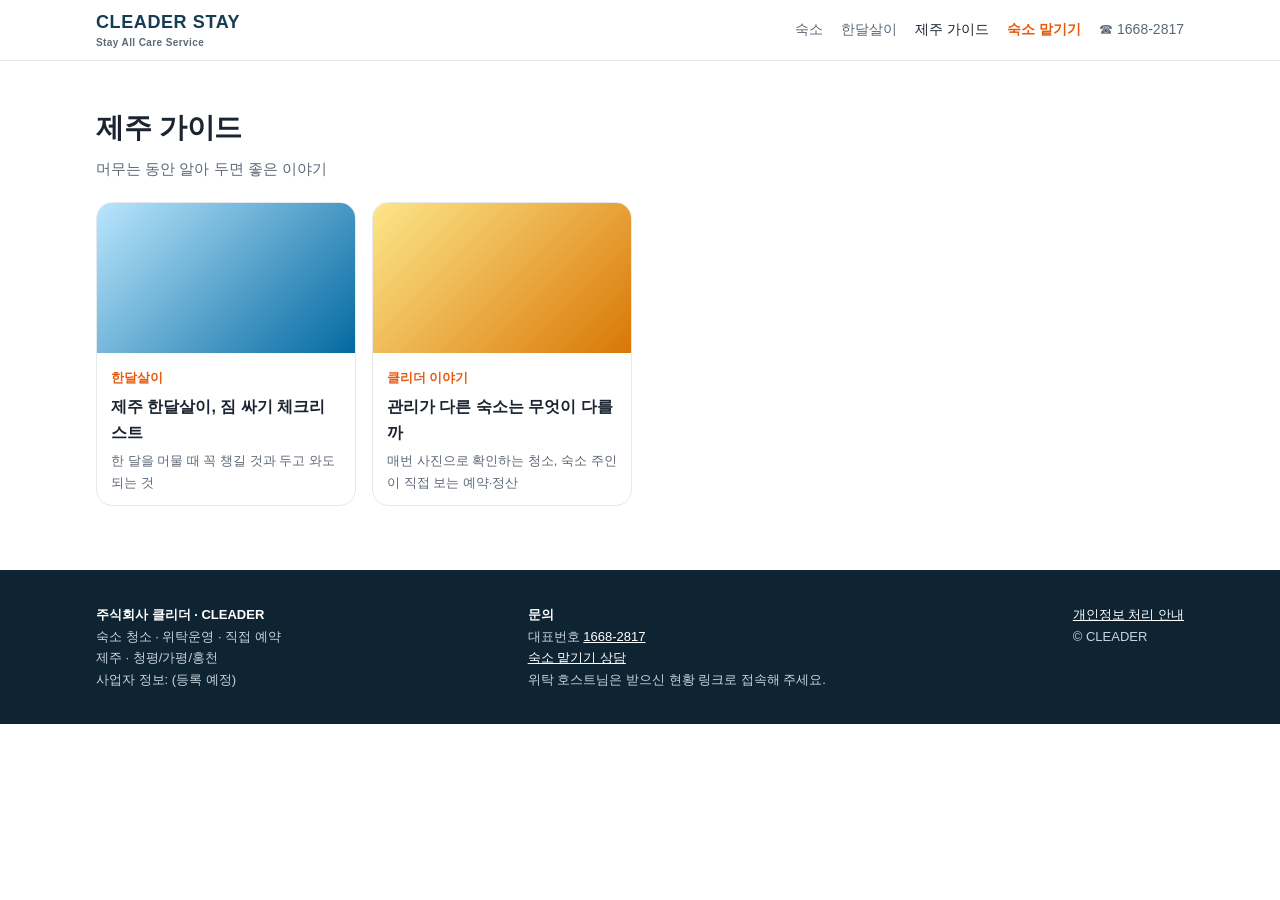
==== guide.html @ aacdc653 "Add CLEADER STAY homepage prototype" ====
<!doctype html>
<html lang="ko">
<head>
<meta charset="utf-8">
<meta name="viewport" content="width=device-width,initial-scale=1">
<title>제주 가이드 · CLEADER STAY</title>
<meta name="robots" content="noindex">
<link rel="stylesheet" href="style.css">
</head>
<body data-page="guide">
<header id="hd"></header>
<main id="main"></main>
<footer id="ft"></footer>
<script src="guide-data.js"></script>
<script src="app.js"></script>
</body>
</html>
---- style.css ----
:root{--ink:#1b2430;--sub:#5d6877;--line:#e5e9ee;--navy:#173d52;--accent:#e8590c;--bg:#fff;--soft:#f6f8fa;--ok:#15803d}
*{box-sizing:border-box}
html{-webkit-text-size-adjust:100%}
body{margin:0;background:var(--bg);color:var(--ink);font:15px/1.65 -apple-system,BlinkMacSystemFont,"Apple SD Gothic Neo","Pretendard","Malgun Gothic",sans-serif}
a{color:inherit}
img{max-width:100%;display:block}
.wrap{max-width:1120px;margin:0 auto;padding:0 16px}
/* header */
.hd{position:sticky;top:0;z-index:20;background:rgba(255,255,255,.96);backdrop-filter:blur(6px);border-bottom:1px solid var(--line)}
.hd .wrap{display:flex;align-items:center;justify-content:space-between;height:60px;gap:12px}
.logo{text-decoration:none;font-weight:900;letter-spacing:.6px;color:var(--navy);font-size:18px;white-space:nowrap}
.logo small{display:block;font-size:10px;font-weight:600;letter-spacing:.4px;color:var(--sub);margin-top:-3px}
.nav{display:flex;gap:18px;align-items:center;font-size:14px}
.nav a{text-decoration:none;color:var(--sub)}.nav a.on,.nav a:hover{color:var(--ink)}
.nav .host{color:var(--accent);font-weight:700}
.menu-btn{display:none;border:1px solid var(--line);background:#fff;border-radius:10px;padding:6px 10px;font:inherit}
@media (max-width:760px){.nav{display:none;position:absolute;top:60px;left:0;right:0;background:#fff;flex-direction:column;align-items:flex-start;padding:12px 16px;border-bottom:1px solid var(--line)}.nav.open{display:flex}.menu-btn{display:block}}
/* hero */
.hero{background:linear-gradient(160deg,#0e7490 0%,#155e75 45%,#173d52 100%) center/cover;color:#fff;padding:56px 0 64px;position:relative}
.hero.has-img{background-blend-mode:multiply}
.hero h1{margin:0 0 6px;font-size:clamp(26px,4.4vw,42px);line-height:1.25;letter-spacing:-.5px}
.hero p{margin:0 0 22px;opacity:.95;font-size:clamp(14px,2vw,17px)}
.search{display:grid;grid-template-columns:1.3fr 1fr 1fr .8fr auto;background:#fff;color:var(--ink);border-radius:999px;box-shadow:0 10px 30px rgba(0,0,0,.22);overflow:hidden;max-width:860px}
.search label{display:block;padding:9px 16px;border-right:1px solid var(--line);font-size:12px;font-weight:700}
.search select,.search input{display:block;width:100%;border:0;font:inherit;font-size:14px;padding:2px 0;background:transparent;color:var(--ink);outline:none}
.search button{border:0;background:var(--accent);color:#fff;font:inherit;font-weight:800;padding:0 26px;cursor:pointer}
@media (max-width:760px){.search{grid-template-columns:1fr 1fr;border-radius:18px}.search label{border-bottom:1px solid var(--line)}.search button{grid-column:1/-1;padding:12px}}
/* chips & grid */
.chips{display:flex;gap:8px;overflow-x:auto;padding:16px 0 6px;scrollbar-width:none}
.chip{border:1px solid var(--line);border-radius:999px;padding:6px 14px;background:#fff;font:inherit;font-size:13px;white-space:nowrap;cursor:pointer}
.chip.on{background:var(--navy);border-color:var(--navy);color:#fff}
.grid{display:grid;grid-template-columns:repeat(auto-fill,minmax(250px,1fr));gap:22px 18px;padding:12px 0 36px}
.room{text-decoration:none;color:inherit;display:block}
.room .ph{aspect-ratio:4/3;border-radius:16px;background:linear-gradient(135deg,#7dd3fc,#0e7490) center/cover no-repeat;position:relative;overflow:hidden}
.room .badge{position:absolute;left:10px;top:10px;background:#fff;color:var(--ink);font-size:12px;font-weight:700;padding:3px 10px;border-radius:999px}
.room .badge.no{background:#1f2937;color:#fff}
.room h3{margin:10px 0 0;font-size:16px}
.room .meta{color:var(--sub);font-size:13px}
.room .price{margin-top:2px;font-weight:700}
.empty{color:var(--sub);padding:30px 0}
/* sections */
.sec{padding:44px 0}.sec.soft{background:var(--soft)}
.sec h2{margin:0 0 6px;font-size:clamp(20px,3vw,28px);letter-spacing:-.3px}
.sec .lead{color:var(--sub);margin:0 0 20px}
.cards3{display:grid;grid-template-columns:repeat(auto-fit,minmax(230px,1fr));gap:14px}
.box{background:#fff;border:1px solid var(--line);border-radius:16px;padding:18px}
.box .ic{font-size:26px}.box h3{margin:6px 0 4px;font-size:16px}.box p{margin:0;color:var(--sub);font-size:14px}
.band{background:var(--navy);color:#fff;border-radius:20px;padding:26px;display:flex;flex-wrap:wrap;gap:16px;align-items:center;justify-content:space-between}
.band h2{color:#fff}.band p{margin:0;opacity:.9}
.btn{display:inline-block;text-decoration:none;border:0;border-radius:12px;padding:11px 18px;font:inherit;font-weight:800;cursor:pointer;background:var(--accent);color:#fff}
.btn.w{background:#fff;color:var(--navy)}.btn.line{background:#fff;color:var(--navy);border:1px solid var(--line)}
.btn:disabled{opacity:.5;cursor:not-allowed}
/* guide */
.glist{display:grid;grid-template-columns:repeat(auto-fill,minmax(260px,1fr));gap:16px}
.gcard{text-decoration:none;color:inherit;border:1px solid var(--line);border-radius:16px;overflow:hidden;background:#fff;display:block}
.gcard .gp{height:150px;background:linear-gradient(135deg,#fde68a,#f59e0b)}
.gcard div.t{padding:12px 14px}.gcard small{color:var(--accent);font-weight:700}.gcard h3{margin:4px 0;font-size:16px}.gcard p{margin:0;color:var(--sub);font-size:13px}
.article{max-width:720px;margin:0 auto}.article h1{font-size:clamp(24px,4vw,34px);line-height:1.3;margin:0 0 8px}.article h2{font-size:19px;margin:26px 0 8px}
.article .cover{height:240px;border-radius:18px;margin:16px 0 20px}
.article ul{padding-left:20px}.article li{margin:4px 0}
/* room detail */
.gal{display:grid;grid-template-columns:2fr 1fr 1fr;grid-template-rows:180px 180px;gap:8px;border-radius:18px;overflow:hidden;margin:18px 0}
.gal div{background:linear-gradient(135deg,#7dd3fc,#0e7490) center/cover no-repeat;cursor:pointer}
.gal div:first-child{grid-row:1/3}
@media (max-width:760px){.gal{grid-template-columns:1fr 1fr;grid-template-rows:220px 110px}.gal div:first-child{grid-column:1/-1;grid-row:auto}.gal div:nth-child(n+4){display:none}}
.detail{display:grid;grid-template-columns:minmax(0,1fr) 360px;gap:32px;align-items:start}
@media (max-width:900px){.detail{grid-template-columns:1fr}}
.detail h1{margin:0;font-size:clamp(22px,3.4vw,30px)}
.tags{display:flex;flex-wrap:wrap;gap:6px;margin:10px 0}.tags span{background:var(--soft);border:1px solid var(--line);border-radius:999px;padding:2px 10px;font-size:12px}
.desc{white-space:pre-wrap}
.bookbox{position:sticky;top:76px;border:1px solid var(--line);border-radius:18px;padding:18px;box-shadow:0 8px 26px rgba(0,0,0,.08);background:#fff}
.bookbox .pr{font-size:20px;font-weight:800;margin-bottom:6px}
.cal-head{display:flex;justify-content:space-between;align-items:center;margin:8px 0}
.cal-head button{border:1px solid var(--line);background:#fff;border-radius:8px;padding:2px 10px;font:inherit;cursor:pointer}
.cal{display:grid;grid-template-columns:repeat(7,1fr);gap:3px;text-align:center;font-size:13px}
.cal .w{font-size:11px;color:var(--sub)}
.cal .d{padding:6px 0;border-radius:8px;cursor:pointer}
.cal .d:hover{background:#ffedd5}
.cal .d.x{color:#b6bec8;text-decoration:line-through;cursor:not-allowed;background:#f3f4f6}
.cal .d.past{color:#cbd2da;cursor:not-allowed}
.cal .d.sel{background:var(--accent);color:#fff;font-weight:800}
.cal .d.mid{background:#fed7aa}
.legend{font-size:12px;color:var(--sub);margin:6px 0 10px}
.form label{display:block;font-size:13px;font-weight:600;margin-top:8px}
.form input,.form select,.form textarea{display:block;width:100%;margin-top:3px;padding:9px 10px;border:1px solid #d5dbe2;border-radius:10px;font:inherit;background:#fff}
.form textarea{min-height:80px}
.form .two{display:grid;grid-template-columns:1fr 1fr;gap:8px}
.form .chk{display:flex;gap:8px;align-items:flex-start;font-weight:400;font-size:13px;margin-top:10px}.form .chk input{width:auto;margin-top:4px}
.form .hp{position:absolute;left:-9999px;width:1px;height:1px;overflow:hidden}
.note{font-size:12px;color:var(--sub);margin-top:8px}
.msg{margin-top:10px;font-size:14px;min-height:20px}.msg.ok{color:var(--ok);font-weight:700}.msg.bad{color:#b91c1c}
/* steps */
.steps{display:grid;grid-template-columns:repeat(auto-fit,minmax(170px,1fr));gap:10px;counter-reset:s}
.steps div{background:#fff;border:1px solid var(--line);border-radius:14px;padding:14px;counter-increment:s}
.steps div::before{content:counter(s);display:inline-block;width:24px;height:24px;border-radius:50%;background:var(--navy);color:#fff;text-align:center;font-size:13px;line-height:24px;margin-right:6px;font-weight:800}
.mock{border:1px solid var(--line);border-radius:16px;overflow:hidden;background:#fff;box-shadow:0 8px 24px rgba(0,0,0,.07)}
.mock .mh{background:#173d52;color:#fff;padding:10px 14px;font-weight:700;font-size:14px}
.mock .mc{display:grid;grid-template-columns:repeat(7,1fr);gap:3px;padding:12px;font-size:11px}
.mock .mc span{border:1px solid #eef1f4;border-radius:6px;height:40px;padding:2px 4px;color:var(--sub)}
.mock .bar{height:12px;border-radius:6px;margin-top:4px}
/* footer */
.ft{background:#0f2433;color:#c8d3dc;padding:34px 0;font-size:13px;margin-top:20px}
.ft a{color:#fff}.ft .cols{display:flex;flex-wrap:wrap;gap:28px;justify-content:space-between}
.ft b{color:#fff}
.call{position:fixed;right:16px;bottom:16px;z-index:30;background:var(--accent);color:#fff;text-decoration:none;font-weight:800;border-radius:999px;padding:12px 18px;box-shadow:0 8px 20px rgba(232,89,12,.4)}
@media (min-width:900px){.call{display:none}}
.crumb{font-size:13px;color:var(--sub);padding-top:16px}.crumb a{color:var(--sub)}
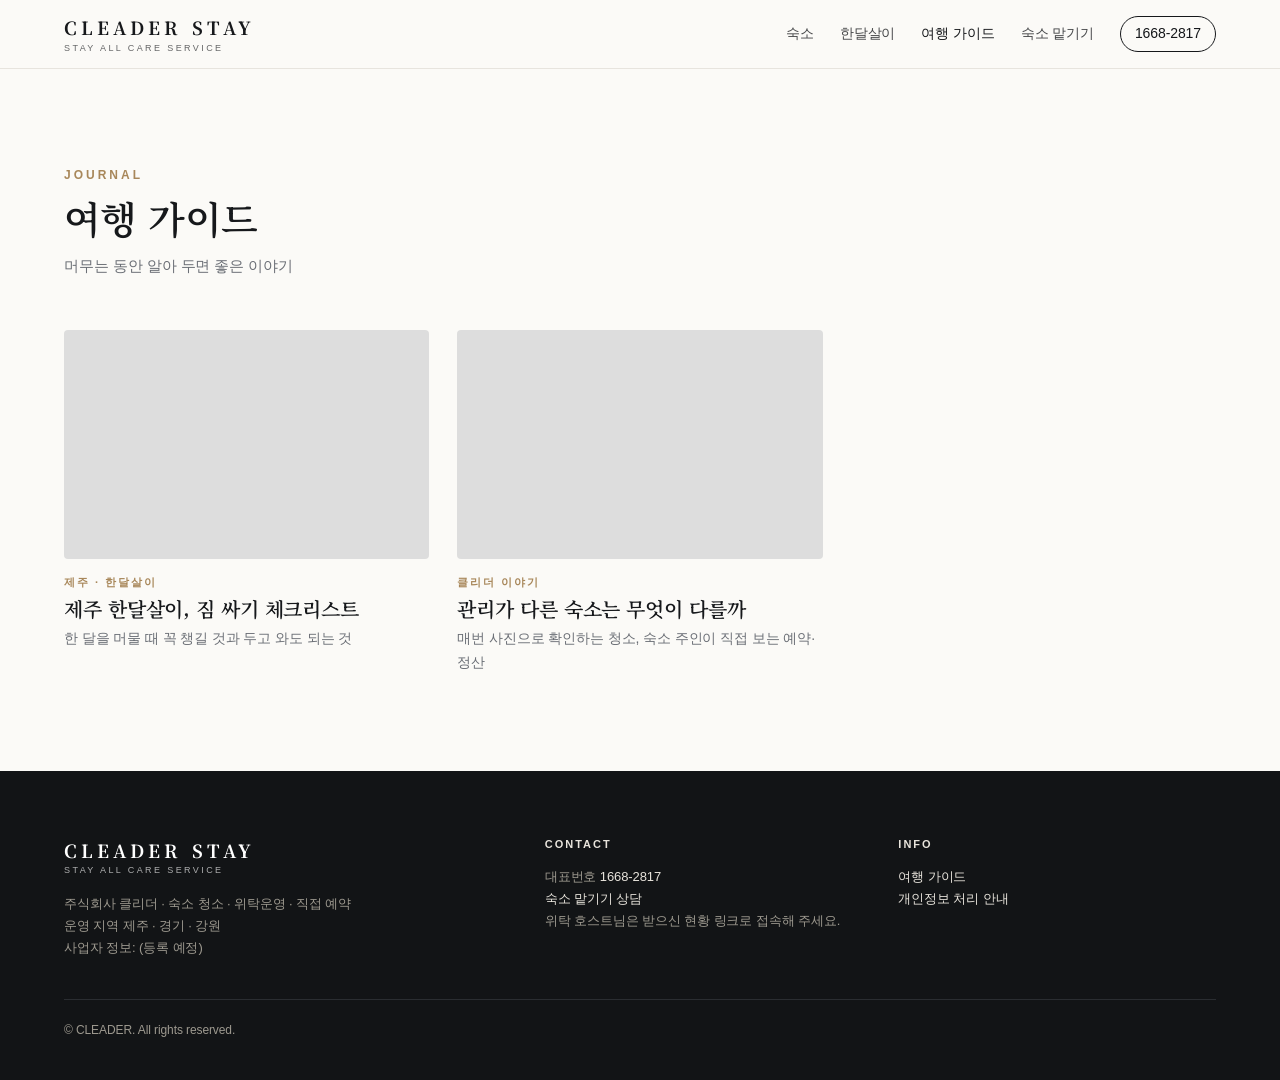
==== commit 9043b6ab: "Add files via upload" ====
--- a/guide.html
+++ b/guide.html
@@ -3,14 +3,17 @@
 <head>
 <meta charset="utf-8">
 <meta name="viewport" content="width=device-width,initial-scale=1">
-<title>제주 가이드 · CLEADER STAY</title>
+<title>여행 가이드 · CLEADER STAY</title>
 <meta name="robots" content="noindex">
+<link rel="preconnect" href="https://fonts.googleapis.com"><link rel="preconnect" href="https://fonts.gstatic.com" crossorigin>
+<link href="https://fonts.googleapis.com/css2?family=Noto+Serif+KR:wght@500;600;700&display=swap" rel="stylesheet">
 <link rel="stylesheet" href="style.css">
 </head>
 <body data-page="guide">
 <header id="hd"></header>
 <main id="main"></main>
 <footer id="ft"></footer>
+<script src="regions.js"></script>
 <script src="guide-data.js"></script>
 <script src="app.js"></script>
 </body>
--- a/style.css
+++ b/style.css
@@ -1,107 +1,226 @@
-:root{--ink:#1b2430;--sub:#5d6877;--line:#e5e9ee;--navy:#173d52;--accent:#e8590c;--bg:#fff;--soft:#f6f8fa;--ok:#15803d}
+/* CLEADER STAY · 사진 중심 고급형 (2026-11-25) */
+:root{--ink:#16181b;--sub:#6b6f76;--line:#e7e4de;--bg:#fbfaf7;--card:#fff;--soft:#f3f0ea;--dark:#121416;--gold:#a8875a;--ok:#2f6b3a;--bad:#a33a2b;
+--serif:"Noto Serif KR","Nanum Myeongjo",serif;--sans:"Pretendard",-apple-system,BlinkMacSystemFont,"Apple SD Gothic Neo","Malgun Gothic",sans-serif}
 *{box-sizing:border-box}
-html{-webkit-text-size-adjust:100%}
-body{margin:0;background:var(--bg);color:var(--ink);font:15px/1.65 -apple-system,BlinkMacSystemFont,"Apple SD Gothic Neo","Pretendard","Malgun Gothic",sans-serif}
+html{-webkit-text-size-adjust:100%;scroll-behavior:smooth}
+body{margin:0;background:var(--bg);color:var(--ink);font:15px/1.7 var(--sans);letter-spacing:-.1px}
 a{color:inherit}
 img{max-width:100%;display:block}
-.wrap{max-width:1120px;margin:0 auto;padding:0 16px}
-/* header */
-.hd{position:sticky;top:0;z-index:20;background:rgba(255,255,255,.96);backdrop-filter:blur(6px);border-bottom:1px solid var(--line)}
-.hd .wrap{display:flex;align-items:center;justify-content:space-between;height:60px;gap:12px}
-.logo{text-decoration:none;font-weight:900;letter-spacing:.6px;color:var(--navy);font-size:18px;white-space:nowrap}
-.logo small{display:block;font-size:10px;font-weight:600;letter-spacing:.4px;color:var(--sub);margin-top:-3px}
-.nav{display:flex;gap:18px;align-items:center;font-size:14px}
-.nav a{text-decoration:none;color:var(--sub)}.nav a.on,.nav a:hover{color:var(--ink)}
-.nav .host{color:var(--accent);font-weight:700}
-.menu-btn{display:none;border:1px solid var(--line);background:#fff;border-radius:10px;padding:6px 10px;font:inherit}
-@media (max-width:760px){.nav{display:none;position:absolute;top:60px;left:0;right:0;background:#fff;flex-direction:column;align-items:flex-start;padding:12px 16px;border-bottom:1px solid var(--line)}.nav.open{display:flex}.menu-btn{display:block}}
-/* hero */
-.hero{background:linear-gradient(160deg,#0e7490 0%,#155e75 45%,#173d52 100%) center/cover;color:#fff;padding:56px 0 64px;position:relative}
-.hero.has-img{background-blend-mode:multiply}
-.hero h1{margin:0 0 6px;font-size:clamp(26px,4.4vw,42px);line-height:1.25;letter-spacing:-.5px}
-.hero p{margin:0 0 22px;opacity:.95;font-size:clamp(14px,2vw,17px)}
-.search{display:grid;grid-template-columns:1.3fr 1fr 1fr .8fr auto;background:#fff;color:var(--ink);border-radius:999px;box-shadow:0 10px 30px rgba(0,0,0,.22);overflow:hidden;max-width:860px}
-.search label{display:block;padding:9px 16px;border-right:1px solid var(--line);font-size:12px;font-weight:700}
-.search select,.search input{display:block;width:100%;border:0;font:inherit;font-size:14px;padding:2px 0;background:transparent;color:var(--ink);outline:none}
-.search button{border:0;background:var(--accent);color:#fff;font:inherit;font-weight:800;padding:0 26px;cursor:pointer}
-@media (max-width:760px){.search{grid-template-columns:1fr 1fr;border-radius:18px}.search label{border-bottom:1px solid var(--line)}.search button{grid-column:1/-1;padding:12px}}
-/* chips & grid */
-.chips{display:flex;gap:8px;overflow-x:auto;padding:16px 0 6px;scrollbar-width:none}
-.chip{border:1px solid var(--line);border-radius:999px;padding:6px 14px;background:#fff;font:inherit;font-size:13px;white-space:nowrap;cursor:pointer}
-.chip.on{background:var(--navy);border-color:var(--navy);color:#fff}
-.grid{display:grid;grid-template-columns:repeat(auto-fill,minmax(250px,1fr));gap:22px 18px;padding:12px 0 36px}
+.wrap{max-width:1200px;margin:0 auto;padding:0 24px}
+@media (max-width:640px){.wrap{padding:0 16px}}
+.serif{font-family:var(--serif)}
+.eyebrow{font-size:12px;letter-spacing:3px;text-transform:uppercase;color:var(--gold);font-weight:600}
+/* ---------- header ---------- */
+.hd{position:sticky;top:0;z-index:40;background:rgba(251,250,247,.94);backdrop-filter:blur(10px);border-bottom:1px solid var(--line);transition:background .25s,border-color .25s,color .25s}
+.hd .wrap{display:flex;align-items:center;justify-content:space-between;height:68px;gap:16px}
+.logo{text-decoration:none;font-family:var(--serif);font-weight:700;letter-spacing:4px;font-size:18px;white-space:nowrap}
+.logo small{display:block;font-family:var(--sans);font-size:9px;font-weight:500;letter-spacing:2.4px;opacity:.65;margin-top:-2px}
+.nav{display:flex;gap:26px;align-items:center;font-size:14px}
+.nav a{text-decoration:none;opacity:.78}.nav a.on,.nav a:hover{opacity:1}
+.nav .tel{border:1px solid currentColor;border-radius:999px;padding:5px 14px;opacity:1}
+.menu-btn{display:none;border:0;background:transparent;color:inherit;font-size:22px;padding:4px 6px;cursor:pointer}
+body.over .hd{position:fixed;left:0;right:0;background:transparent;border-color:transparent;color:#fff}
+body.over .hd.solid{background:rgba(251,250,247,.96);border-color:var(--line);color:var(--ink)}
+@media (max-width:860px){
+  .nav{display:none;position:absolute;top:68px;left:0;right:0;background:var(--bg);color:var(--ink);flex-direction:column;align-items:flex-start;padding:14px 20px 20px;gap:14px;border-bottom:1px solid var(--line)}
+  .nav.open{display:flex}.menu-btn{display:block}
+}
+/* ---------- hero ---------- */
+.hero{position:relative;min-height:100vh;min-height:100svh;display:flex;align-items:flex-end;color:#fff;background:#222 center/cover no-repeat}
+.hero::before{content:"";position:absolute;inset:0;background:linear-gradient(180deg,rgba(0,0,0,.35) 0%,rgba(0,0,0,.05) 35%,rgba(0,0,0,.55) 100%)}
+.hero .wrap{position:relative;width:100%;padding-bottom:9vh}
+.hero .eyebrow{color:#e9dcc6}
+.hero h1{font-family:var(--serif);font-weight:600;font-size:clamp(32px,5.6vw,64px);line-height:1.22;letter-spacing:-1px;margin:14px 0 14px;text-shadow:0 2px 24px rgba(0,0,0,.25)}
+.hero p.sub{margin:0 0 34px;font-size:clamp(15px,1.7vw,18px);opacity:.92;max-width:560px}
+.hero .credit{position:absolute;right:24px;bottom:18px;font-size:11px;opacity:.7;letter-spacing:.5px}
+.hero.short{min-height:62vh;align-items:flex-end}
+/* search */
+.search{display:grid;grid-template-columns:1.4fr 1fr 1fr .8fr auto;background:#fff;color:var(--ink);border-radius:6px;box-shadow:0 18px 50px rgba(0,0,0,.28);max-width:940px}
+.search label{display:block;padding:14px 20px;border-right:1px solid var(--line);font-size:11px;letter-spacing:1.5px;color:var(--sub);font-weight:600}
+.search select,.search input{display:block;width:100%;border:0;font:inherit;font-size:15px;letter-spacing:0;padding:3px 0 0;background:transparent;color:var(--ink);outline:none;font-weight:500}
+.search button{border:0;background:var(--dark);color:#fff;font:inherit;font-weight:600;letter-spacing:2px;padding:0 34px;cursor:pointer;border-radius:0 6px 6px 0}
+.search button:hover{background:#000}
+@media (max-width:760px){.search{grid-template-columns:1fr 1fr}.search label{border-bottom:1px solid var(--line)}.search label:first-child{grid-column:1/-1}.search button{grid-column:1/-1;padding:15px;border-radius:0 0 6px 6px}}
+/* ---------- sections ---------- */
+.sec{padding:96px 0}
+.sec.tight{padding:64px 0}
+.sec.soft{background:var(--soft)}
+.sec.dark{background:var(--dark);color:#e8e4dc}
+.sh{display:flex;justify-content:space-between;align-items:flex-end;gap:20px;margin-bottom:36px;flex-wrap:wrap}
+.sh h2,.sec h2{font-family:var(--serif);font-weight:600;font-size:clamp(24px,3.2vw,38px);line-height:1.3;letter-spacing:-.6px;margin:8px 0 0}
+.sh p,.lead{color:var(--sub);margin:10px 0 0;max-width:620px}
+.sec.dark .lead,.sec.dark .sh p{color:#a9a49b}
+.more{font-size:13px;letter-spacing:1.5px;text-decoration:none;border-bottom:1px solid currentColor;padding-bottom:2px;white-space:nowrap}
+@media (max-width:640px){.sec{padding:64px 0}.sec.tight{padding:48px 0}}
+/* ---------- room cards ---------- */
+.feature{display:grid;grid-template-columns:1.25fr 1fr 1fr;gap:20px}
+.feature .room .ph{aspect-ratio:auto;height:min(560px,44vw)}
+@media (max-width:900px){.feature{grid-template-columns:1fr 1fr}.feature .room:first-child{grid-column:1/-1}.feature .room .ph{height:52vw}.feature .room:first-child .ph{height:56vw}}
+@media (max-width:560px){.feature{display:flex;overflow-x:auto;scroll-snap-type:x mandatory;gap:14px;margin:0 -16px;padding:0 16px 6px;scrollbar-width:none}.feature .room{flex:0 0 78%;scroll-snap-align:start}.feature .room:first-child .ph,.feature .room .ph{height:auto;aspect-ratio:3/4}}
+.grid{display:grid;grid-template-columns:repeat(auto-fill,minmax(260px,1fr));gap:40px 22px}
 .room{text-decoration:none;color:inherit;display:block}
-.room .ph{aspect-ratio:4/3;border-radius:16px;background:linear-gradient(135deg,#7dd3fc,#0e7490) center/cover no-repeat;position:relative;overflow:hidden}
-.room .badge{position:absolute;left:10px;top:10px;background:#fff;color:var(--ink);font-size:12px;font-weight:700;padding:3px 10px;border-radius:999px}
-.room .badge.no{background:#1f2937;color:#fff}
-.room h3{margin:10px 0 0;font-size:16px}
+.room .ph{position:relative;aspect-ratio:4/5;overflow:hidden;background:var(--soft);border-radius:4px}
+.room .ph img{width:100%;height:100%;object-fit:cover;transition:transform .9s cubic-bezier(.2,.7,.2,1)}
+.room:hover .ph img{transform:scale(1.045)}
+.room .ph.none{display:flex;align-items:center;justify-content:center;background:linear-gradient(160deg,#ece6dc,#d9cfbf);color:#8a7b64;font-family:var(--serif);font-size:15px;letter-spacing:1px}
+.room .badge{position:absolute;left:12px;top:12px;background:rgba(255,255,255,.95);color:var(--ink);font-size:12px;font-weight:600;padding:4px 10px;border-radius:2px}
+.room .badge.no{background:rgba(18,20,22,.86);color:#fff}
+.room .area{margin-top:14px;font-size:11px;letter-spacing:2px;color:var(--gold);font-weight:600}
+.room h3{margin:3px 0 2px;font-family:var(--serif);font-weight:600;font-size:20px;letter-spacing:-.3px}
 .room .meta{color:var(--sub);font-size:13px}
-.room .price{margin-top:2px;font-weight:700}
-.empty{color:var(--sub);padding:30px 0}
-/* sections */
-.sec{padding:44px 0}.sec.soft{background:var(--soft)}
-.sec h2{margin:0 0 6px;font-size:clamp(20px,3vw,28px);letter-spacing:-.3px}
-.sec .lead{color:var(--sub);margin:0 0 20px}
-.cards3{display:grid;grid-template-columns:repeat(auto-fit,minmax(230px,1fr));gap:14px}
-.box{background:#fff;border:1px solid var(--line);border-radius:16px;padding:18px}
-.box .ic{font-size:26px}.box h3{margin:6px 0 4px;font-size:16px}.box p{margin:0;color:var(--sub);font-size:14px}
-.band{background:var(--navy);color:#fff;border-radius:20px;padding:26px;display:flex;flex-wrap:wrap;gap:16px;align-items:center;justify-content:space-between}
-.band h2{color:#fff}.band p{margin:0;opacity:.9}
-.btn{display:inline-block;text-decoration:none;border:0;border-radius:12px;padding:11px 18px;font:inherit;font-weight:800;cursor:pointer;background:var(--accent);color:#fff}
-.btn.w{background:#fff;color:var(--navy)}.btn.line{background:#fff;color:var(--navy);border:1px solid var(--line)}
-.btn:disabled{opacity:.5;cursor:not-allowed}
-/* guide */
-.glist{display:grid;grid-template-columns:repeat(auto-fill,minmax(260px,1fr));gap:16px}
-.gcard{text-decoration:none;color:inherit;border:1px solid var(--line);border-radius:16px;overflow:hidden;background:#fff;display:block}
-.gcard .gp{height:150px;background:linear-gradient(135deg,#fde68a,#f59e0b)}
-.gcard div.t{padding:12px 14px}.gcard small{color:var(--accent);font-weight:700}.gcard h3{margin:4px 0;font-size:16px}.gcard p{margin:0;color:var(--sub);font-size:13px}
-.article{max-width:720px;margin:0 auto}.article h1{font-size:clamp(24px,4vw,34px);line-height:1.3;margin:0 0 8px}.article h2{font-size:19px;margin:26px 0 8px}
-.article .cover{height:240px;border-radius:18px;margin:16px 0 20px}
-.article ul{padding-left:20px}.article li{margin:4px 0}
-/* room detail */
-.gal{display:grid;grid-template-columns:2fr 1fr 1fr;grid-template-rows:180px 180px;gap:8px;border-radius:18px;overflow:hidden;margin:18px 0}
-.gal div{background:linear-gradient(135deg,#7dd3fc,#0e7490) center/cover no-repeat;cursor:pointer}
+.room .price{margin-top:4px;font-size:14px;font-weight:600}
+.empty{color:var(--sub);padding:40px 0;grid-column:1/-1}
+/* ---------- regions ---------- */
+.regions{display:grid;grid-template-columns:repeat(auto-fill,minmax(230px,1fr));gap:16px}
+.region{position:relative;display:block;aspect-ratio:4/3;border-radius:4px;overflow:hidden;color:#fff;text-decoration:none;background:#333 center/cover no-repeat}
+.region::after{content:"";position:absolute;inset:0;background:linear-gradient(180deg,rgba(0,0,0,0) 35%,rgba(0,0,0,.6))}
+.region div{position:absolute;left:20px;bottom:16px;right:20px;z-index:1}
+.region b{display:block;font-family:var(--serif);font-size:24px;font-weight:600}
+.region span{font-size:13px;opacity:.88}
+.region.soon{background:linear-gradient(160deg,#2a2d31,#3b3530);border:1px dashed rgba(255,255,255,.25)}
+.region.soon::after{display:none}
+/* filter bar */
+.filters{display:flex;gap:8px;flex-wrap:wrap;margin:-12px 0 28px}
+.chip{border:1px solid var(--line);border-radius:999px;padding:7px 16px;background:transparent;font:inherit;font-size:13px;white-space:nowrap;cursor:pointer;color:var(--ink)}
+.chip.on{background:var(--dark);border-color:var(--dark);color:#fff}
+.chip:hover{border-color:var(--ink)}
+/* ---------- promise ---------- */
+.promise{display:grid;grid-template-columns:repeat(3,1fr);gap:48px}
+.promise div{border-top:1px solid rgba(255,255,255,.18);padding-top:22px}
+.promise em{font-style:normal;font-family:var(--serif);color:var(--gold);font-size:14px;letter-spacing:2px}
+.promise h3{font-family:var(--serif);font-weight:600;font-size:21px;margin:8px 0 8px;color:#fff}
+.promise p{margin:0;color:#a9a49b;font-size:14px}
+@media (max-width:760px){.promise{grid-template-columns:1fr;gap:28px}}
+/* host band */
+.band{position:relative;border-radius:4px;overflow:hidden;color:#fff;background:#222 center/cover no-repeat;padding:76px 56px}
+.band::before{content:"";position:absolute;inset:0;background:linear-gradient(90deg,rgba(0,0,0,.72),rgba(0,0,0,.15))}
+.band>*{position:relative}
+.band h2{color:#fff;margin:10px 0 10px}.band p{margin:0 0 26px;opacity:.9;max-width:460px}
+@media (max-width:640px){.band{padding:48px 24px}}
+/* buttons */
+.btn{display:inline-block;text-decoration:none;border:1px solid var(--dark);border-radius:2px;padding:13px 26px;font:inherit;font-size:14px;font-weight:600;letter-spacing:1px;cursor:pointer;background:var(--dark);color:#fff;text-align:center}
+.btn:hover{background:#000}
+.btn.w{background:#fff;color:var(--ink);border-color:#fff}.btn.w:hover{background:#f1ede6}
+.btn.ghost{background:transparent;color:#fff;border-color:rgba(255,255,255,.7)}
+.btn.line{background:transparent;color:var(--ink);border-color:var(--ink)}
+.btn:disabled{opacity:.45;cursor:not-allowed}
+/* ---------- guide ---------- */
+.glist{display:grid;grid-template-columns:repeat(auto-fill,minmax(300px,1fr));gap:28px}
+.gcard{text-decoration:none;color:inherit;display:block}
+.gcard .gp{aspect-ratio:16/10;border-radius:4px;background:#ddd center/cover no-repeat}
+.gcard small{display:block;margin-top:14px;font-size:11px;letter-spacing:2px;color:var(--gold);font-weight:600}
+.gcard h3{margin:4px 0 4px;font-family:var(--serif);font-weight:600;font-size:20px;line-height:1.4}
+.gcard p{margin:0;color:var(--sub);font-size:14px}
+.article{max-width:720px;margin:0 auto}
+.article h1{font-family:var(--serif);font-weight:600;font-size:clamp(28px,4.4vw,42px);line-height:1.3;margin:10px 0 12px;letter-spacing:-.6px}
+.article h2{font-family:var(--serif);font-weight:600;font-size:22px;margin:40px 0 10px}
+.article p{font-size:16px;line-height:1.9}
+.article .cover{aspect-ratio:16/9;border-radius:4px;margin:28px 0 30px;background:#ddd center/cover no-repeat}
+.article ul{padding-left:20px}.article li{margin:6px 0;font-size:16px}
+/* ---------- room detail ---------- */
+.crumb{font-size:12px;letter-spacing:1px;color:var(--sub);padding:26px 0 0}.crumb a{color:var(--sub);text-decoration:none}.crumb a:hover{color:var(--ink)}
+.rhead{display:flex;justify-content:space-between;align-items:flex-end;gap:16px;flex-wrap:wrap;margin:10px 0 22px}
+.rhead h1{margin:2px 0 0;font-family:var(--serif);font-weight:600;font-size:clamp(28px,4vw,44px);letter-spacing:-.8px;line-height:1.25}
+.rhead .meta{color:var(--sub);font-size:14px}
+.gal{position:relative;display:grid;grid-template-columns:2fr 1fr 1fr;grid-template-rows:260px 260px;gap:8px;border-radius:4px;overflow:hidden}
+.gal div{background:var(--soft) center/cover no-repeat;cursor:zoom-in;transition:filter .3s}
+.gal div:hover{filter:brightness(.9)}
 .gal div:first-child{grid-row:1/3}
-@media (max-width:760px){.gal{grid-template-columns:1fr 1fr;grid-template-rows:220px 110px}.gal div:first-child{grid-column:1/-1;grid-row:auto}.gal div:nth-child(n+4){display:none}}
-.detail{display:grid;grid-template-columns:minmax(0,1fr) 360px;gap:32px;align-items:start}
-@media (max-width:900px){.detail{grid-template-columns:1fr}}
-.detail h1{margin:0;font-size:clamp(22px,3.4vw,30px)}
-.tags{display:flex;flex-wrap:wrap;gap:6px;margin:10px 0}.tags span{background:var(--soft);border:1px solid var(--line);border-radius:999px;padding:2px 10px;font-size:12px}
-.desc{white-space:pre-wrap}
-.bookbox{position:sticky;top:76px;border:1px solid var(--line);border-radius:18px;padding:18px;box-shadow:0 8px 26px rgba(0,0,0,.08);background:#fff}
-.bookbox .pr{font-size:20px;font-weight:800;margin-bottom:6px}
-.cal-head{display:flex;justify-content:space-between;align-items:center;margin:8px 0}
-.cal-head button{border:1px solid var(--line);background:#fff;border-radius:8px;padding:2px 10px;font:inherit;cursor:pointer}
-.cal{display:grid;grid-template-columns:repeat(7,1fr);gap:3px;text-align:center;font-size:13px}
-.cal .w{font-size:11px;color:var(--sub)}
-.cal .d{padding:6px 0;border-radius:8px;cursor:pointer}
-.cal .d:hover{background:#ffedd5}
-.cal .d.x{color:#b6bec8;text-decoration:line-through;cursor:not-allowed;background:#f3f4f6}
-.cal .d.past{color:#cbd2da;cursor:not-allowed}
-.cal .d.sel{background:var(--accent);color:#fff;font-weight:800}
-.cal .d.mid{background:#fed7aa}
-.legend{font-size:12px;color:var(--sub);margin:6px 0 10px}
-.form label{display:block;font-size:13px;font-weight:600;margin-top:8px}
-.form input,.form select,.form textarea{display:block;width:100%;margin-top:3px;padding:9px 10px;border:1px solid #d5dbe2;border-radius:10px;font:inherit;background:#fff}
-.form textarea{min-height:80px}
-.form .two{display:grid;grid-template-columns:1fr 1fr;gap:8px}
-.form .chk{display:flex;gap:8px;align-items:flex-start;font-weight:400;font-size:13px;margin-top:10px}.form .chk input{width:auto;margin-top:4px}
+.gal .all{position:absolute;right:16px;bottom:16px;background:#fff;color:var(--ink);border:1px solid var(--ink);border-radius:2px;padding:8px 14px;font:inherit;font-size:13px;font-weight:600;cursor:pointer}
+@media (max-width:760px){.gal{display:flex;overflow-x:auto;scroll-snap-type:x mandatory;grid-template-rows:none;margin:0 -16px;border-radius:0;scrollbar-width:none}.gal div{flex:0 0 100%;height:72vw;max-height:440px;scroll-snap-align:start}.gal .all{bottom:12px;right:12px}}
+.detail{display:grid;grid-template-columns:minmax(0,1fr) 380px;gap:64px;align-items:start;margin-top:44px}
+@media (max-width:960px){.detail{grid-template-columns:1fr;gap:36px}}
+.tags{display:flex;flex-wrap:wrap;gap:6px;margin:0 0 18px}.tags span{border:1px solid var(--line);border-radius:999px;padding:3px 12px;font-size:12px}
+.rline{font-family:var(--serif);font-size:21px;line-height:1.6;margin:0 0 18px}
+.desc{white-space:pre-wrap;font-size:15px;line-height:1.9;color:#3a3d42}
+.care{margin-top:40px;padding-top:28px;border-top:1px solid var(--line);display:grid;grid-template-columns:repeat(3,1fr);gap:22px}
+.care b{display:block;font-family:var(--serif);font-size:16px;margin-bottom:4px}.care p{margin:0;color:var(--sub);font-size:13px}
+@media (max-width:640px){.care{grid-template-columns:1fr}}
+.bookbox{position:sticky;top:88px;border:1px solid var(--line);border-radius:4px;padding:26px;box-shadow:0 18px 50px rgba(30,25,15,.08);background:#fff}
+.bookbox .pr{font-family:var(--serif);font-size:24px;font-weight:600;margin-bottom:4px}
+.cal-head{display:flex;justify-content:space-between;align-items:center;margin:14px 0 8px;font-size:14px}
+.cal-head button{border:1px solid var(--line);background:#fff;border-radius:2px;padding:2px 10px;font:inherit;cursor:pointer}
+.cal{display:grid;grid-template-columns:repeat(7,1fr);gap:2px;text-align:center;font-size:13px}
+.cal .w{font-size:11px;color:var(--sub);padding-bottom:4px}
+.cal .d{padding:7px 0;border-radius:2px;cursor:pointer}
+.cal .d:hover{background:var(--soft)}
+.cal .d.x{color:#c2c0bb;text-decoration:line-through;cursor:not-allowed}
+.cal .d.past{color:#d3d1cc;cursor:not-allowed}
+.cal .d.sel{background:var(--dark);color:#fff;font-weight:700}
+.cal .d.mid{background:#ece6dc}
+.legend{font-size:12px;color:var(--sub);margin:8px 0 10px}
+.form label{display:block;font-size:12px;letter-spacing:.5px;color:var(--sub);font-weight:600;margin-top:12px}
+.form input,.form select,.form textarea{display:block;width:100%;margin-top:4px;padding:11px 12px;border:1px solid #dcd8d0;border-radius:2px;font:inherit;font-size:15px;color:var(--ink);background:#fff}
+.form input:focus,.form select:focus,.form textarea:focus{outline:none;border-color:var(--ink)}
+.form textarea{min-height:90px}
+.form .two{display:grid;grid-template-columns:1fr 1fr;gap:10px}
+.form .chk{display:flex;gap:8px;align-items:flex-start;font-weight:400;letter-spacing:0;font-size:13px;margin-top:14px;color:var(--ink)}.form .chk input{width:auto;margin-top:4px}
 .form .hp{position:absolute;left:-9999px;width:1px;height:1px;overflow:hidden}
-.note{font-size:12px;color:var(--sub);margin-top:8px}
-.msg{margin-top:10px;font-size:14px;min-height:20px}.msg.ok{color:var(--ok);font-weight:700}.msg.bad{color:#b91c1c}
-/* steps */
-.steps{display:grid;grid-template-columns:repeat(auto-fit,minmax(170px,1fr));gap:10px;counter-reset:s}
-.steps div{background:#fff;border:1px solid var(--line);border-radius:14px;padding:14px;counter-increment:s}
-.steps div::before{content:counter(s);display:inline-block;width:24px;height:24px;border-radius:50%;background:var(--navy);color:#fff;text-align:center;font-size:13px;line-height:24px;margin-right:6px;font-weight:800}
-.mock{border:1px solid var(--line);border-radius:16px;overflow:hidden;background:#fff;box-shadow:0 8px 24px rgba(0,0,0,.07)}
-.mock .mh{background:#173d52;color:#fff;padding:10px 14px;font-weight:700;font-size:14px}
-.mock .mc{display:grid;grid-template-columns:repeat(7,1fr);gap:3px;padding:12px;font-size:11px}
-.mock .mc span{border:1px solid #eef1f4;border-radius:6px;height:40px;padding:2px 4px;color:var(--sub)}
-.mock .bar{height:12px;border-radius:6px;margin-top:4px}
-/* footer */
-.ft{background:#0f2433;color:#c8d3dc;padding:34px 0;font-size:13px;margin-top:20px}
-.ft a{color:#fff}.ft .cols{display:flex;flex-wrap:wrap;gap:28px;justify-content:space-between}
-.ft b{color:#fff}
-.call{position:fixed;right:16px;bottom:16px;z-index:30;background:var(--accent);color:#fff;text-decoration:none;font-weight:800;border-radius:999px;padding:12px 18px;box-shadow:0 8px 20px rgba(232,89,12,.4)}
-@media (min-width:900px){.call{display:none}}
-.crumb{font-size:13px;color:var(--sub);padding-top:16px}.crumb a{color:var(--sub)}
+.note{font-size:12px;color:var(--sub);margin-top:10px}
+.msg{margin-top:10px;font-size:14px;min-height:20px}.msg.ok{color:var(--ok);font-weight:600}.msg.bad{color:var(--bad)}
+.mbook{display:none}
+@media (max-width:960px){.mbook{display:flex;position:fixed;left:0;right:0;bottom:0;z-index:35;background:#fff;border-top:1px solid var(--line);padding:12px 16px;align-items:center;justify-content:space-between;gap:12px}.mbook b{font-family:var(--serif);font-size:17px}body[data-page=room] .ft{padding-bottom:90px}}
+/* lightbox */
+.lb{position:fixed;inset:0;z-index:100;background:rgba(10,10,10,.96);display:none;align-items:center;justify-content:center}
+.lb.open{display:flex}
+.lb img{max-width:92vw;max-height:86vh;object-fit:contain}
+.lb button{position:absolute;background:transparent;border:0;color:#fff;font-size:34px;cursor:pointer;padding:12px 18px;opacity:.8}
+.lb button:hover{opacity:1}
+.lb .x{top:10px;right:10px;font-size:28px}.lb .p{left:10px;top:50%;transform:translateY(-50%)}.lb .n{right:10px;top:50%;transform:translateY(-50%)}
+.lb .c{position:absolute;bottom:18px;left:0;right:0;text-align:center;color:#bbb;font-size:13px;letter-spacing:2px}
+/* ---------- host page ---------- */
+.svc{display:grid;grid-template-columns:repeat(3,1fr);gap:22px}
+.svc>div{background:#fff;border:1px solid var(--line);padding:30px 26px;border-radius:4px}
+.svc em{font-style:normal;font-family:var(--serif);color:var(--gold);letter-spacing:2px;font-size:13px}
+.svc h3{font-family:var(--serif);font-weight:600;font-size:21px;margin:8px 0 4px}
+.svc .where{font-size:12px;color:var(--sub);margin-bottom:12px}
+.svc p{margin:0 0 14px;color:#45484d;font-size:14px}
+.svc a{font-size:13px;font-weight:600;letter-spacing:1px}
+@media (max-width:860px){.svc{grid-template-columns:1fr}}
+.split{display:grid;grid-template-columns:1fr 1fr;gap:56px;align-items:center}
+@media (max-width:860px){.split{grid-template-columns:1fr;gap:30px}}
+.ticks{list-style:none;padding:0;margin:18px 0 0}.ticks li{padding:10px 0;border-bottom:1px solid var(--line)}.ticks li::before{content:"—";color:var(--gold);margin-right:10px}
+.steps{display:grid;grid-template-columns:repeat(4,1fr);gap:0;counter-reset:s;border-top:1px solid var(--line)}
+.steps div{padding:24px 18px 0 0;counter-increment:s;font-size:14px;color:var(--sub)}
+.steps div::before{content:"0" counter(s);display:block;font-family:var(--serif);color:var(--gold);font-size:14px;letter-spacing:2px;margin-bottom:6px}
+.steps b{display:block;color:var(--ink);font-family:var(--serif);font-size:18px;font-weight:600}
+@media (max-width:760px){.steps{grid-template-columns:1fr 1fr;gap:10px}}
+.mock{border:1px solid var(--line);border-radius:4px;overflow:hidden;background:#fff;box-shadow:0 18px 50px rgba(30,25,15,.08)}
+.mock .mh{background:var(--dark);color:#fff;padding:12px 16px;font-size:13px;letter-spacing:.5px}
+.mock .mc{display:grid;grid-template-columns:repeat(7,1fr);gap:3px;padding:14px;font-size:11px}
+.mock .mc span{border:1px solid #efece6;border-radius:2px;height:42px;padding:2px 4px;color:var(--sub)}
+.mock .bar{height:12px;border-radius:2px;margin-top:4px}
+.box{background:#fff;border:1px solid var(--line);border-radius:4px;padding:30px}
+/* ---------- footer ---------- */
+.ft{background:var(--dark);color:#9d998f;padding:64px 0 40px;font-size:13px}
+.ft a{color:#e8e4dc;text-decoration:none}.ft a:hover{text-decoration:underline}
+.ft .cols{display:grid;grid-template-columns:1.4fr 1fr 1fr;gap:36px}
+.ft .logo{color:#fff;display:inline-block;margin-bottom:14px}
+.ft h4{color:#e8e4dc;font-size:11px;letter-spacing:2px;font-weight:600;margin:0 0 12px}
+.ft .bot{border-top:1px solid #2a2d31;margin-top:40px;padding-top:20px;font-size:12px}
+@media (max-width:760px){.ft .cols{grid-template-columns:1fr}}
+.call{position:fixed;right:16px;bottom:16px;z-index:30;background:var(--dark);color:#fff;text-decoration:none;font-weight:600;border-radius:999px;padding:12px 18px;box-shadow:0 8px 24px rgba(0,0,0,.3);font-size:14px}
+@media (min-width:960px){.call{display:none}}
+body[data-page=room] .call{display:none}
+/* 휴대폰 다듬기 */
+@media (max-width:640px){
+  .hero .wrap{padding-bottom:28px}
+  .hero h1{font-size:31px;margin:10px 0 10px}
+  .hero p.sub{font-size:14px;margin-bottom:20px}
+  .hero .credit{display:none}
+  .search label{padding:9px 14px}
+  .search select,.search input{font-size:14px}
+  .grid{grid-template-columns:1fr 1fr;gap:28px 12px}
+  .grid .room h3{font-size:16px}.grid .room .area{margin-top:10px;font-size:10px;letter-spacing:1.4px}
+  .grid .room .meta,.grid .room .price{font-size:12px}
+  .regions{grid-template-columns:1fr 1fr;gap:10px}
+  .region{aspect-ratio:1/1}.region div{left:14px;right:14px;bottom:12px}.region b{font-size:20px}.region span{font-size:11px;display:block;line-height:1.4}
+  .sh{margin-bottom:24px}
+}
+@media (max-width:560px){.feature{scroll-padding:0 16px}}
+@media (max-width:760px){
+  .search{grid-template-areas:"a p" "i o" "b b"}
+  .search label:nth-child(1){grid-area:a;grid-column:auto}.search label:nth-child(2){grid-area:i}.search label:nth-child(3){grid-area:o}.search label:nth-child(4){grid-area:p;border-right:0}.search button{grid-area:b}
+}
+body.over:not(.scrolled) .call{display:none}
+.hero.short .wrap{padding-top:130px;padding-bottom:64px}
